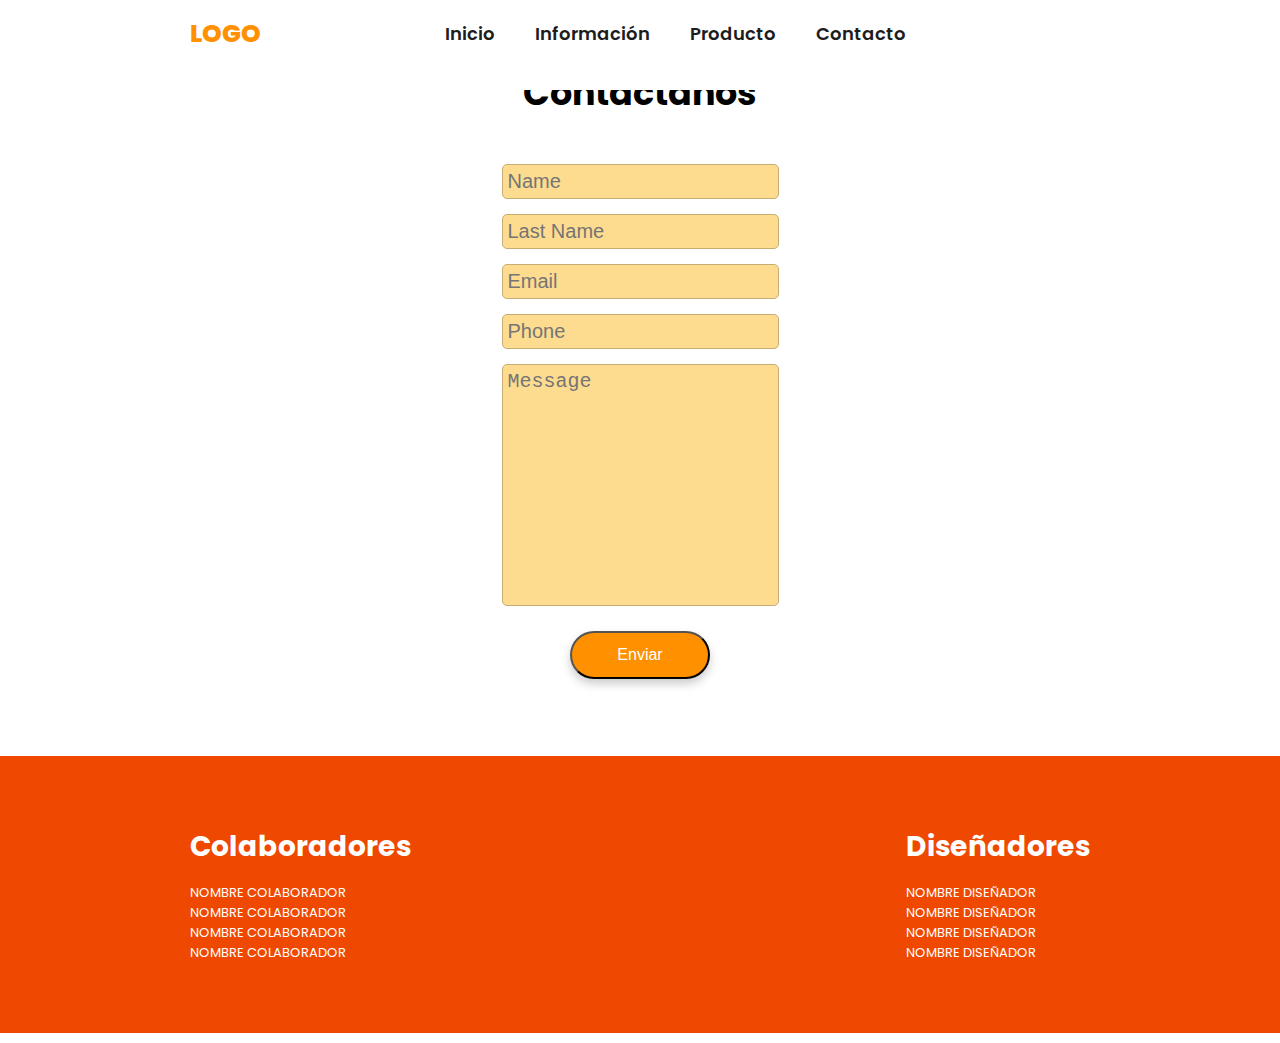
==== contacGN.html @ 551986e0 "Se agregaron los archivos html y css" ====
<!DOCTYPE html>
<html lang="es">
<head>
    <meta charset="UTF-8">
    <meta name="viewport" content="width=device-width, initial-scale=1.0">
    <title>TiendaGranNutrición</title>
    <link rel="stylesheet" href="https://cdnjs.cloudflare.com/ajax/libs/font-awesome/6.5.2/css/all.min.css" integrity="sha512-SnH5WK+bZxgPHs44uWIX+LLJAJ9/2PkPKZ5QiAj6Ta86w+fsb2TkcmfRyVX3pBnMFcV7oQPJkl9QevSCWr3W6A==" crossorigin="anonymous" referrerpolicy="no-referrer" />
    <link rel="stylesheet" href="https://cdn.jsdelivr.net/npm/swiper@11/swiper-bundle.min.css"/>
    <link rel="stylesheet" href="css/style.css">
</head>
<body>
    
    <header class="header">

        <div class="menu container">
            <a href="#" class="logo">Logo</a>
            <input type="checkbox" id="menu">
            <label for="menu">
                <img src="img/menu.png" alt="" class="menu-icon">
            </label>
            <nav class="navbar">
                <ul>
                    <li><a href="index.html">Inicio</a></li>
                    <li><a href="infoGN.html">Información</a></li>
                    <li><a href="producGN.html">Producto</a></li>
                    <li><a href="contacGN.html">Contacto</a></li>
                </ul>
            </nav>
            <div>
                <ul>
                    <li class="submenu">
                        <div id="carrito">
                            <table id="lista-carrito">
                                <thead>
                                    <tr>
                                        <th>Imagen</th>
                                        <th>Nombre</th>
                                        <th>Precio</th>
                                        <th></th>
                                    </tr>
                                </thead>
                                <tbody></tbody>
                            </table>
                            <a href="#" id="vaciar-carrito" class="btn-3">Vaciar carrito</a>
                        </div>
                    </li>
                </ul>
            </div>
        </div>

    </header>

    <article class="article">
        <section class="section-form">                
            <form action="">
                <h3>Contactanos</h3>
                <input type="text" placeholder="Name" class="boxC">
                <input type="text" placeholder="Last Name" class="boxC">
                <input type="email" placeholder="Email" class="boxC">
                <input type="number" placeholder="Phone" class="boxC">
                <textarea name="" placeholder="Message" class="boxC" id="" cols="auto" rows="10"></textarea>
                <button class="btnC">Enviar</button>
            </form>
        </section>            
    </article>

    <footer class="footer">
        <div class="footer-content container">
            <div class="link">
                <h3>Colaboradores</h3>
                <ul>
                    <li><a href="#">NOMBRE COLABORADOR</a></li>
                    <li><a href="#">NOMBRE COLABORADOR</a></li>
                    <li><a href="#">NOMBRE COLABORADOR</a></li>
                    <li><a href="#">NOMBRE COLABORADOR</a></li>
                </ul>
            </div>
            <div class="link">
                <h3>Diseñadores</h3>
                <ul>
                    <li><a href="#">NOMBRE DISEÑADOR</a></li>
                    <li><a href="#">NOMBRE DISEÑADOR</a></li>
                    <li><a href="#">NOMBRE DISEÑADOR</a></li>
                    <li><a href="#">NOMBRE DISEÑADOR</a></li>
                </ul>
            </div>
        </div>
    </footer>

    <script src="scriptGN.js"></script>
</body>
</html>
---- css/style.css ----
@import url('https://fonts.googleapis.com/css2?family=Poppins:wght@400;500;600;700;800&display=swap');
* {
    margin: 0;
    padding: 0;
    box-sizing: border-box;
    text-decoration: none;
    list-style: none;
}

body {
    font-family: 'Poppins', sans-serif;
}

.container {
    max-width: 900px;
    margin: 0 auto;
}

.header {
    
    display: flex;
    align-items: center;
    min-height: 25vh;
    position: relative;
    
    background-color: #FFFFFF;
    color: #ef4800;
    padding: 10px 0;
    width: 100%;
    position: fixed;
    min-height: 10vh;
    top: 0;
    left: 0;
    z-index: 1000;
}

.header-content.container {
    margin-top: 60px; 
    padding: 20px 0;
}

.productosGN.container {
    margin-top: 60px; 
    padding: 20px 0;
}

.menu {
    position: absolute;
    top: 0;
    left: 0;
    right: 0;
    display: flex;
    align-items: center;
    justify-content: space-between;
    z-index: 1000;
}


.logo {
    font-size: 25px;
    color: #FF9000;
    text-transform: uppercase;
    font-weight: 800;
}

.menu .navbar ul li {
    position: relative;
    float: left;
}

.menu .navbar ul li a {
    font-size: 18px;
    padding: 20px;
    font-weight: 600;
    color: #1D1D1D;
    display: block;
}

.menu .navbar ul li a:hover {
    color: #FF9000;
}

#menu {
    display: none;
}

.menu-icon {
    width: 25px;
}

.menu label {
    cursor: pointer;
    display: none;
}

.submenu {
    position: relative;
}

.submenu #carrito {
    display: none;
}

.submenu:hover #carrito {
    display: block;
    position: absolute;
    right: 0;
    backdrop-filter: blur(10px);
    top: 100%;
    z-index: 1;
    background-color: #77777797;
    padding: 20px;
    min-width: 400px;
    box-shadow: 0 0 20px rgba(0, 0, 0, 0.2);
}

table {
    width: 100%;
}

th, td {
    color: #FFFFFF;
}

.borrar {
    background-color: #FF9000;
    border-radius: 50%;
    padding: 5px 10px;
    text-decoration: none;
    color: #FFFFFF;
    font-weight: 800;
}

.header-content {
    display: flex;
    align-items: center;
}

.header-txt {
    width: 50%;
    margin-right: 50px;
}

.header-txt h1 {
    font-size: 55px;
    line-height: 65px;
    color: #1D1D1B;
    margin-bottom: 35px;
}

.header-txt p {
    font-size: 16px;
    color: #1D1D1B;
    margin-bottom: 45px;
}

.header-txt span {
    color: #FF9000;
}

.btn-1 {
    display: inline-block;
    padding: 13px 45px;
    border-radius: 25px;
    background-color: #FF9000;
    font-size: 16px;
    color: #FFFFFF;
    text-transform: capitalize;
    box-shadow: 0 0 20px rgba(0, 0, 0, 0.2);
}

.btn-1:hover {
    background-color: #ef4800;
}

.header-img {
    width: 50%;
}

.header-img img {
    width: 650px;
}

.btn-3 {
    display: inline-block;
    padding: 13px 45px;
    border-radius: 25px;
    background-color: #FF9000;
    font-size: 16px;
    color: #FFFFFF;
    text-transform: capitalize;
    box-shadow: 0 0 20px rgba(0, 0, 0, 0.2);
}

.btn-3:hover {
    background-color: #ef4800;
}

.swiper {
    width: 100%;
    padding: 150px 0 50px 0;
}

.swiper-txt {
    text-align: center;
    width: 100%;
    margin: 0 0 25px 0;
}

.swiper-txt h1 {
    font-size: 55px;
    line-height: 65px;
    color: #1D1D1B;
    margin-bottom: 45px;

}

.swiper-txt span {
    color: #FF9000;
}

.swiper-slide {
    width: 700px;
    height: 520px;
    border-radius: 25px;
    background-color: #454545;
    box-shadow: 0 0 20px rgba(0, 0, 0, 0.4);
    padding: 40px;
    text-align: center;
}

.productosGN h2 {
    text-align: center;
    margin-bottom: 20px;
}

.box-container {
    display: flex;
    flex-wrap: wrap;
    justify-content: space-around;
}

.box {
    width: 23%;
    border-radius: 25px;
    margin: 1%;
    padding: 13px;
    border: 1px solid #ccc;
    box-shadow: 2px 2px 5px rgba(0, 0, 0, 0.1);
    box-sizing: border-box;
}

.hidden {
    display: none;
}

.btn-2, .btn-4 {
    display: inline-block;
    margin: 20px 45px;
    padding: 13px 45px;
    font-size: 16px;
    cursor: pointer;
    text-align: center;
    background-color: #FF9000;
    color: white;
    border: none;
    border-radius: 25px;
}

.btn-4:hover {
    background-color: #ef4800;
}

/*.btn-4 {
    background-color: #FF9000;
    margin-top: 50px;
    display: inline-block;
    padding: 13px 45px;
    border-radius: 25px;
    color: #FFFFFF;
    font-size: 16px;
    cursor: pointer;
    text-align: center;
    box-shadow: 0 5px 10px rgba(0, 0, 0, 0.2);
}

.btn-4:hover {
    background-color: #ef4800;
    text-align: center;
}*/

.productosGN-txt h3 {
    margin: 0 0 10px;
}

.productosGN-txt p {
    margin: 5px 0;
}

.productosGN-txt a {
    margin: 5px 0;
}

.precio {
    font-weight: bold;
    color: #e67e22;
}

.agregar-carrito {
    display: inline-block;
    margin: 20px auto;
    cursor: pointer;
    font-size: 16px;
    padding: 8px 12px;
    background-color: #FF9000;
    color: white;
    text-decoration: none;
    border-radius: 25px;
}

/*display: inline-block;
    margin: 20px auto;
    padding: 13px 45px;
    font-size: 16px;
    cursor: pointer;
    text-align: center;
    background-color: #FF9000;
    color: white;
    border: none;
    border-radius: 25px;
*/
.product-content {
    display: flex;
    justify-content: space-between;
    align-items: center; /*Espacio agregado por fata de logo. Afecta al contenido*/
    margin-bottom: 40px; /*Espacio agregado por fata de logo. Afecta al contenido*/
}

.product-txt {
    flex-basis: 50%;
    text-align: left;
}

.product-txt span {
    font-size: 25px;
    color: #ef4800;
    font-weight: bold;
}

.product-txt h3 {
    font-size: 20px;
    color: #FFFFFF;
    text-transform: uppercase;
}

.product-txt p {
    font-size: 14px;
    color: #c0c0bb;
}

.product-img {
    flex-basis: 60%;
    text-align: right;
}

.product-img img {
    width: 350px;
}

.agregar-carrito .btn-3 {
    align-items: center;
}

/*
.productosGN {
    padding: 0 0 50px 0;
    text-align: center;
}

.box-container {
    margin-top: 55px;
    display: grid;
    grid-template-columns: repeat(auto-fit,minmax(250px, 1fr));
    gap: 20px;
}

.box {
    border-top: 2px solid #FF9000;
    padding: 20px;
    border-radius: 15px;
    z-index: 1000;
    box-shadow: 0 5px 10px rgba(0, 0, 0, 0.2);
    display: none;
}

.box:nth-child(1),
.box:nth-child(2),
.box:nth-child(3),
.box:nth-child(4) {
    display: inline-block;
}

.box img {
    width: 120px;
}

.productosGN-txt h3 {
    font-size: 20px;
    color: #1D1D1B;
    margin-bottom: 10px;
}

.productosGN-txt p {
    margin-bottom: 25px;
}

.precio {
    font-size: 15px;
    color: #FF9000;
}


*/
.btn-2 {
    background-color: #FF9000;
    display: inline-block;
    padding: 13px 45px; 
    border-radius: 25px;
    color: #FFFFFF;
    font-size: 16px;
    cursor: pointer;
    text-align: center;
    box-shadow: 0 5px 10px rgba(0, 0, 0, 0.2);
}

.btn-2:hover {
    background-color: #ef4800;
    text-align: center;
}



.footer {
    padding: 70px 0;
    background-color: #ef4800;
}

.footer-content {
    display: flex;
    justify-content: space-between;
}

.link h3 {
    font-size: 28px;
    margin-bottom: 15px;
    color: #FFFFFF;
}

.link a {
    color: #FFFFFF;
    font-size: 13px;
    display: block;
}

.box-img {
    flex-basis: 50%;
    text-align: center;
}

.box-img img {
    width: 175px;
}
/* Cuando se use una imagen con resoluccion diferente a las 
utilizadas crear un class .box-img(abrevicion del porducto) 
y usar esta conficuracion para ajsutar

.box-img-P1 {
    flex-basis: 50%;
    text-align: center;
}
            
.box-img-P1 img {
    width: 119px;
}

*/
.box-container {
    margin-top: 25px;
}

.productosGN-txt {
    text-align: center;
    width: 100%;
    margin: 0 0 25px 0;
}

.box-container {
    margin-top: 25px;
    text-align: center;
}

@media (max-width:991px) {
    .menu {
        padding: 20px;
    }

    .menu label {
        display: initial;
    }

    .menu .navbar {
        position: absolute;
        top: 100%;
        left: 0;
        right: 0;
        background-color: #FF9000;
        display: none;
    }

    .menu .navbar ul li {
        width: 100%;
    }

    .menu .navbar ul li a:hover {
        color: #FFFFFF;
    }

    .logo {
        display: none;
    }

    #menu:checked ~ .navbar {
        display: initial;
    }

    .submenu:hover #carrito {
        width: 100%;
    }

    .header-content {
        padding: 100px 30px 30px 30px;
        flex-direction: column;
    }

    .header-txt {
        text-align: center;
        width: 100%;
        margin: 0 0 25px 0;
    }

    .header-txt h1 {
        font-size: 45px;
        line-height: 55px;
        margin-bottom: 20px;
    }

    .header-txt p {
        margin-bottom: 20px;
    }

    .header-img {
        width: 100%;
        text-align: center;
    }

    .header-img img {
        width: 300px;
    }
    
    .swiper {
        width: 100%;
        padding: 150px 0 50px 0;
    }
    
    .swiper-slide {
        width: 350px;
        height: 520px;
        background-color: #454545;
        box-shadow: 0 0 20px rgba(0, 0, 0, 0.4);
        padding: 40px;
        text-align: center;
    }
    
    .agregar-carrito .btn-3 {
        margin-top: 50px;
    }

    .product-content {
        display: flex;
        justify-content: space-between;
        align-items: center; /*Espacio agregado por fata de logo. Afecta al contenido*/
        margin-bottom: 40px; /*Espacio agregado por fata de logo. Afecta al contenido*/
    }
    
    .product-txt {
        flex-basis: 50%;
        text-align: left;
    }
    
    .product-txt span {
        font-size: 25px;
        color: #ef4800;
        font-weight: bold;
    }
    
    .product-txt h3 {
        font-size: 15px;
        color: #FFFFFF;
        text-transform: uppercase;
    }
    
    .product-txt p {
        font-size: 12px;
        color: #c0c0bb;
    }
    
    .product-img {
        flex-basis: 60%;
        text-align: right;
    }
    
    .product-img img {
        width: 175px;
    }

    .swiper-txt {
        text-align: center;
        width: 100%;
        margin: 0 0 25px 0;
    }

    .swiper-txt h1 {
        font-size: 45px;
        line-height: 55px;
        margin-bottom: 20px;
    }

    .productosGN {
        padding: 30px;
    }

    .box {
        width: 48%;
    }

    .box-img {
        flex-basis: 60%;
        text-align: center;
    }

    .box-img img {
        width: 175px;
    }

    .box-container {
        margin-top: 25px;
        text-align: center;
    }

    .productosGN-txt {
        text-align: center;
        width: 100%;
        margin: 0 0 25px 0;
    }

    .footer {
        padding: 30px;
    }

    .footer-content {
        flex-direction: column;
        align-items: center;
        text-align: center;
    }
}

@media (max-width: 768px) {
    .box {
        width: 48%;
    }
    .box-img {
        flex-basis: 60%;
        text-align: center;
    }

    .box-img img {
        width: 175px;
    }
}

@media (max-width: 480px) {
    .box {
        width: 98%;
    }
    .box-img {
        flex-basis: 60%;
        text-align: center;
    }

    .box-img img {
        width: 175px;
    }
}

.article .section-form{
    display: flex;
    justify-content: center;
    align-items: center;
    margin: .1%;
}

.article .section-form form{
    padding: 50px;
    display: flex;
    flex-direction: column;
    align-items: center;
    justify-content: center;
}

.article .section-form form h3{
    padding: 15px;
    margin-bottom: 15px;
    font-size: 35px;
}

.article .section-form form input,
.article .section-form form textarea{
    margin-top: 15px;
    background-color: #fddc90;
    border: 1px solid #c6ad74;
    border-radius: 5px;
    font-size: 20px;
    outline: none;
    padding: 5px;
}

.article .section-form form textarea{
    resize: none;
    width: 100%;
}



.btnC {
    margin: 25px;
    background-color: #FF9000;
    display: inline-block;
    padding: 13px 45px; 
    border-radius: 25px;
    color: #FFFFFF;
    font-size: 16px;
    cursor: pointer;
    text-align: center;
    box-shadow: 0 5px 10px rgba(0, 0, 0, 0.2);
}

.btnC:hover {
    background-color: #ef4800;
    text-align: center;
}
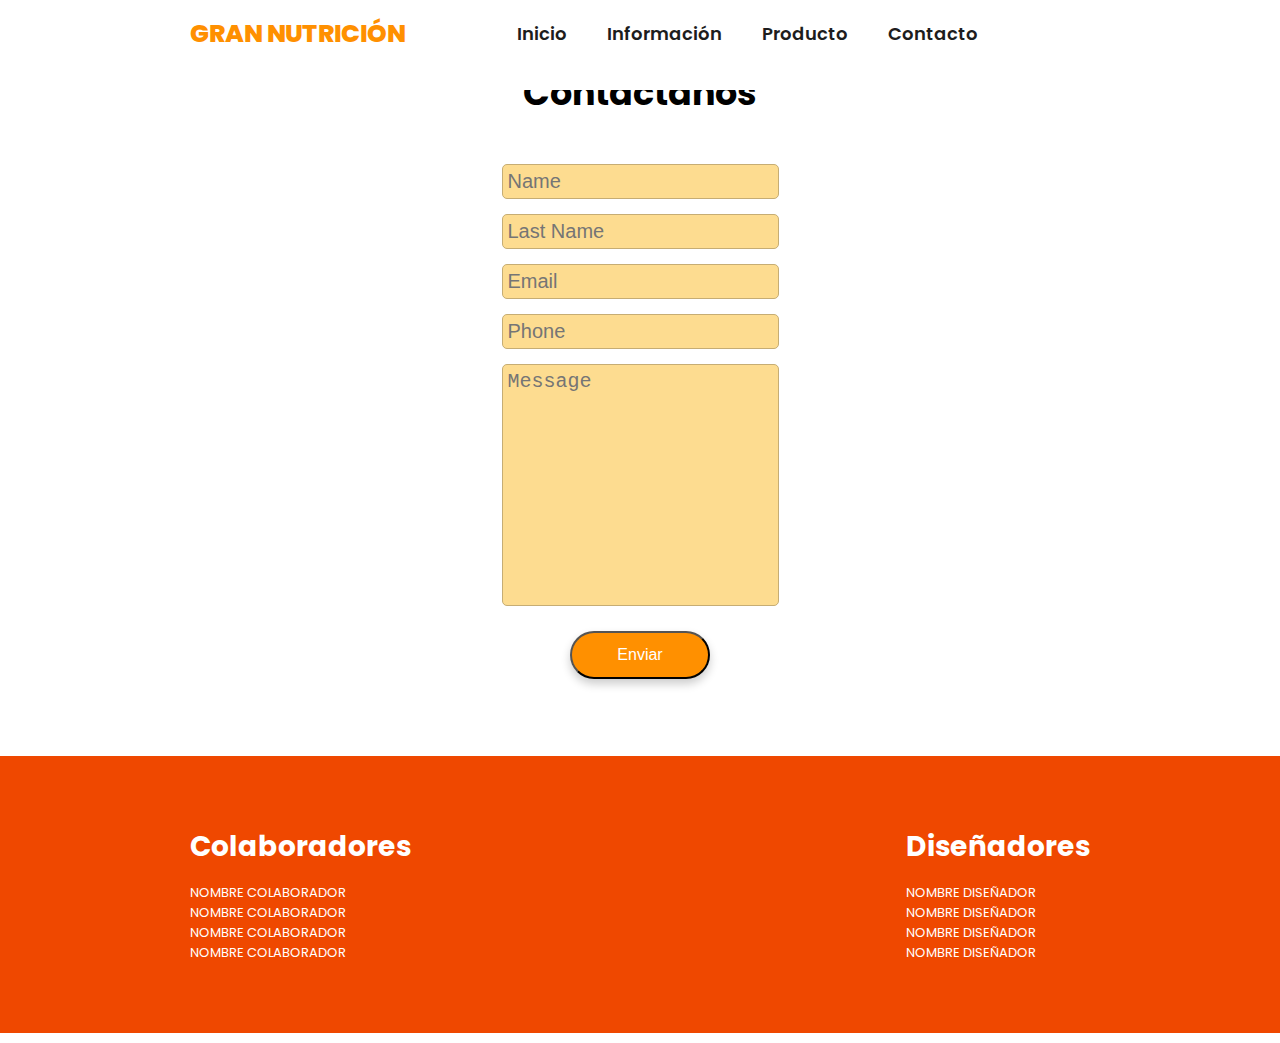
==== commit 6b106cd6: "Se modificaron los html" ====
--- a/contacGN.html
+++ b/contacGN.html
@@ -13,7 +13,7 @@
     <header class="header">
 
         <div class="menu container">
-            <a href="#" class="logo">Logo</a>
+            <a href="#" class="logo">Gran Nutrición</a>
             <input type="checkbox" id="menu">
             <label for="menu">
                 <img src="img/menu.png" alt="" class="menu-icon">
